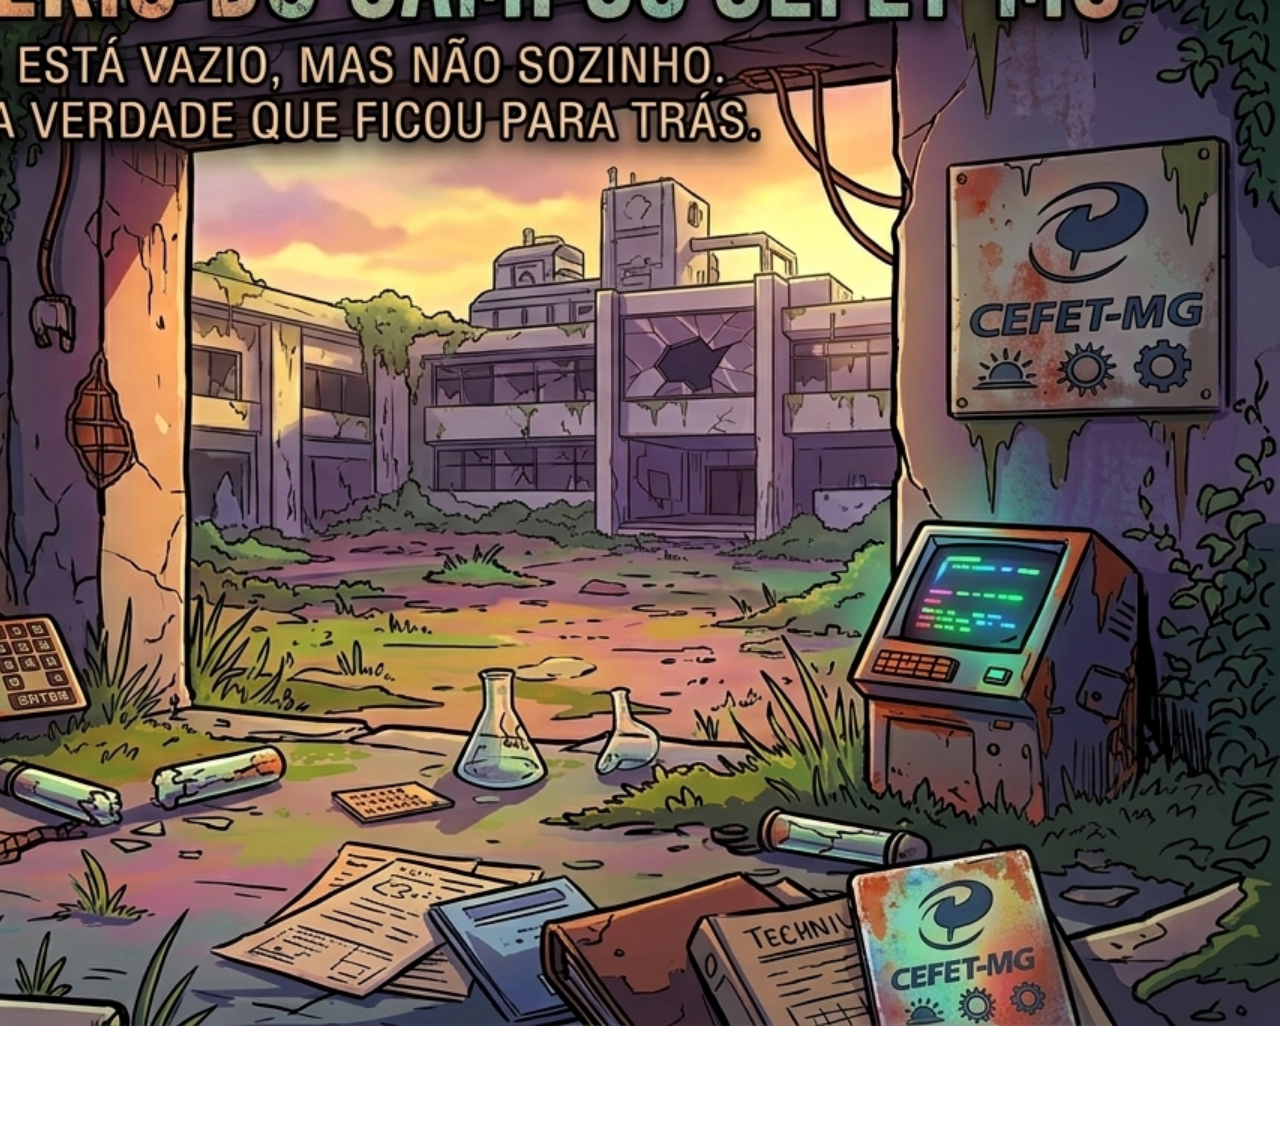
==== index.html @ 775bd850 "Criação da função legenda" ====
<!DOCTYPE html>
<html lang="en">
<head>
    <meta charset="UTF-8">
    <meta name="viewport" content="width=device-width, initial-scale=1.0">
    <link rel="shortcut icon" href="imagens/imagem-favicon.png" type="image/x-icon">
    <link rel="stylesheet" href="index.css">
    <title>Memorias</title>
</head>
<body>
    
    
    <div id="tela-inicial">
        <div class="conteudo-menu">
            <button id="jogar">JOGAR</button>
            <button id="criadores">CRIADORES</button>
            <button id="config">CONFIGURACOES</button>
        </div>
    </div>

        <div id="itens-container"></div>
    </div>

    <div id="transicao-cena" class="escondida"></div>
    <div id="legenda" class="escondida"></div>

    
    <script src="index.js"></script>
    <script src="detetive.js"></script>
</body>
</html>
---- index.css ----
@import url('https://fonts.googleapis.com/css2?family=Coral+Pixels&family=Redaction+50:ital,wght@0,400;0,700;1,400&display=swap');

*{
    margin: 0;
}


#tela-inicial{
    background-image: url('imagens/inicial.jpg'); 
    background-position: right center;
    background-repeat: no-repeat;
    display: flex;
    align-items: center;
    min-height: 100vh;
    position: relative;
    scale: 1.5;
    transform-origin: right center;
}

#jogar,
#config,
#criadores {
    padding: 15px 40px;
    font-size: 22px;
    font-family: 'Courier New', monospace;
    font-weight: bold;
    color: #fff;
    background-color: #145081;
    border: 3px solid #1327a8;
    border-radius: 8px;
    cursor: pointer;
    box-shadow: 0 4px 10px rgba(0, 0, 0, 0.6);
    transition: transform 0.2s, background-color 0.2s;
    margin-bottom: 20px;
}

#jogar:hover,
#config:hover,
#criadores:hover {
    background-color: #94cfe4;
    transform: scale(1.05); 
}



.escondida {
    display: none !important;
}

.conteudo-menu{
    margin-left: 70px;
    margin-top: 200px;
    display: flex;
    flex-direction: column;
}

#transicao-cena{
    position: absolute;
    top: 0;
    left: 0;
    width: 100%;
    height: 100%;
    background: #000;
    transition: opacity 1s ease;
    animation: aparecendo 1s;
    opacity: 0;
}

@keyframes aparecendo {
  from { opacity: 1; }
  to { opacity: 0.8; }
}

.interagiveis:hover {
  filter: drop-shadow(2px 4px 6px white);
}

#legenda{
    position: absolute;
    bottom: 20px;
    left: 50%;
    transform: translateX(-50%);
    background-color: #222034;
    opacity: 90%;
    font-family: 'Redaction 50', serif;
    padding: 14px 20px;
    font-size: 16px;

    width: fit-content;
    max-width: 80%;
    word-wrap: break-word;

    border: 4px solid #ffffff;
    box-shadow: 
        -4px -4px 0px 0px #000000,
        4px -4px 0px 0px #000000,
        -4px -4px 0px 0px #000000,
        4px 4px 0px 0px #000000;
}
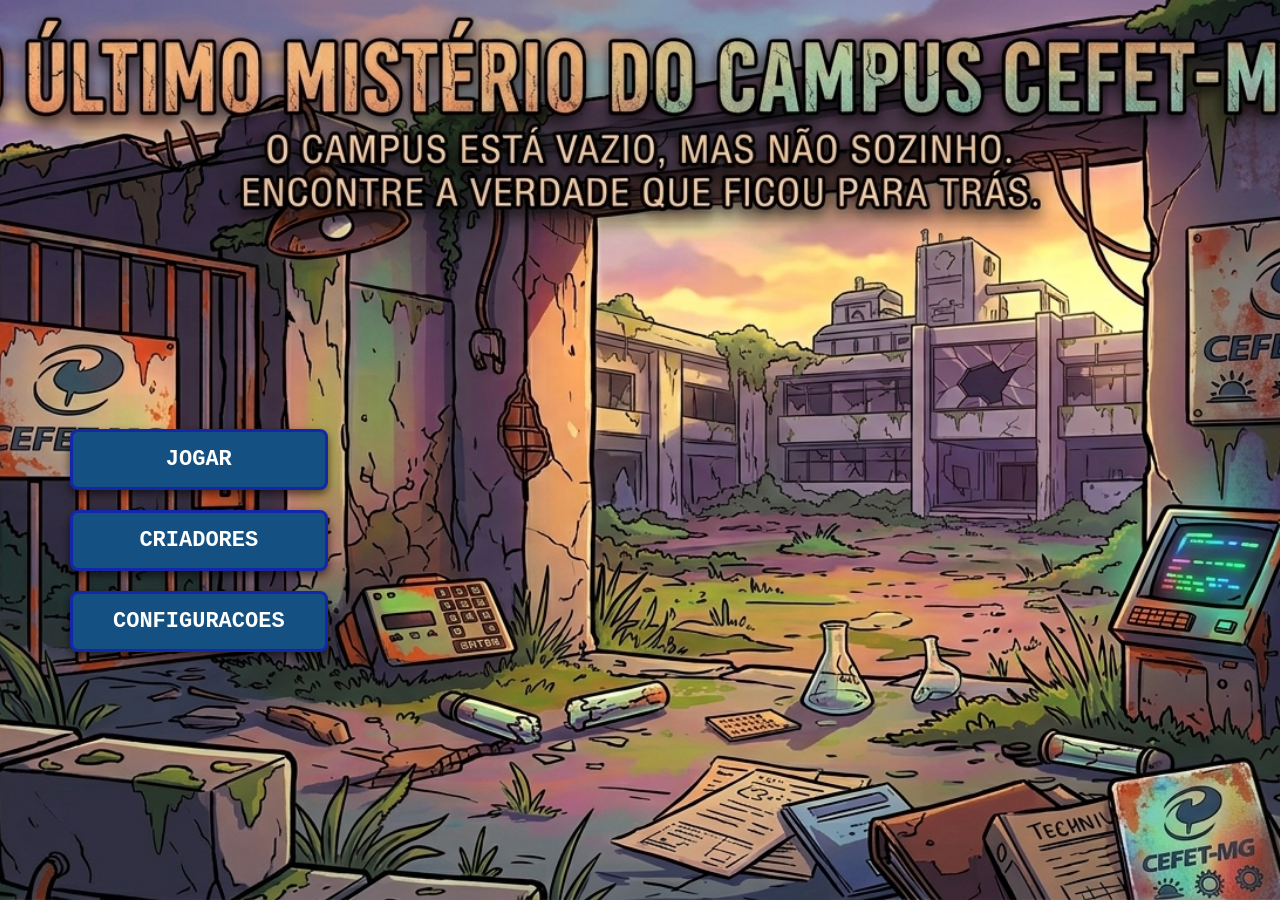
==== commit 587b2dc1: "Criação de ajustarCena, criação de div e acrecentando comentários" ====
--- a/index.html
+++ b/index.html
@@ -18,9 +18,7 @@
         </div>
     </div>
 
-        <div id="itens-container"></div>
-    </div>
-
+    <div id="tela-jogo" class="escondida"></div>
     <div id="transicao-cena" class="escondida"></div>
     <div id="legenda" class="escondida"></div>
 
--- a/index.css
+++ b/index.css
@@ -7,14 +7,23 @@
 
 #tela-inicial{
     background-image: url('imagens/inicial.jpg'); 
-    background-position: right center;
+    background-position: center top;
     background-repeat: no-repeat;
     display: flex;
     align-items: center;
     min-height: 100vh;
     position: relative;
-    scale: 1.5;
+    background-size: cover;
     transform-origin: right center;
+}
+
+#tela-jogo {
+    width: 100%;
+    height: 100vh;
+    position: relative;
+    background-position: center center;
+    background-repeat: no-repeat;
+    overflow: hidden;
 }
 
 #jogar,
@@ -61,14 +70,14 @@
     width: 100%;
     height: 100%;
     background: #000;
-    transition: opacity 1s ease;
-    animation: aparecendo 1s;
+    transition: opacity 2s ease;
+    animation: aparecendo 2s;
     opacity: 0;
 }
 
 @keyframes aparecendo {
   from { opacity: 1; }
-  to { opacity: 0.8; }
+  to { opacity: 0; }
 }
 
 .interagiveis:hover {
@@ -85,16 +94,9 @@
     font-family: 'Redaction 50', serif;
     padding: 14px 20px;
     font-size: 16px;
-
     width: fit-content;
     max-width: 80%;
     word-wrap: break-word;
-
     border: 4px solid #ffffff;
-    box-shadow: 
-        -4px -4px 0px 0px #000000,
-        4px -4px 0px 0px #000000,
-        -4px -4px 0px 0px #000000,
-        4px 4px 0px 0px #000000;
 }
 
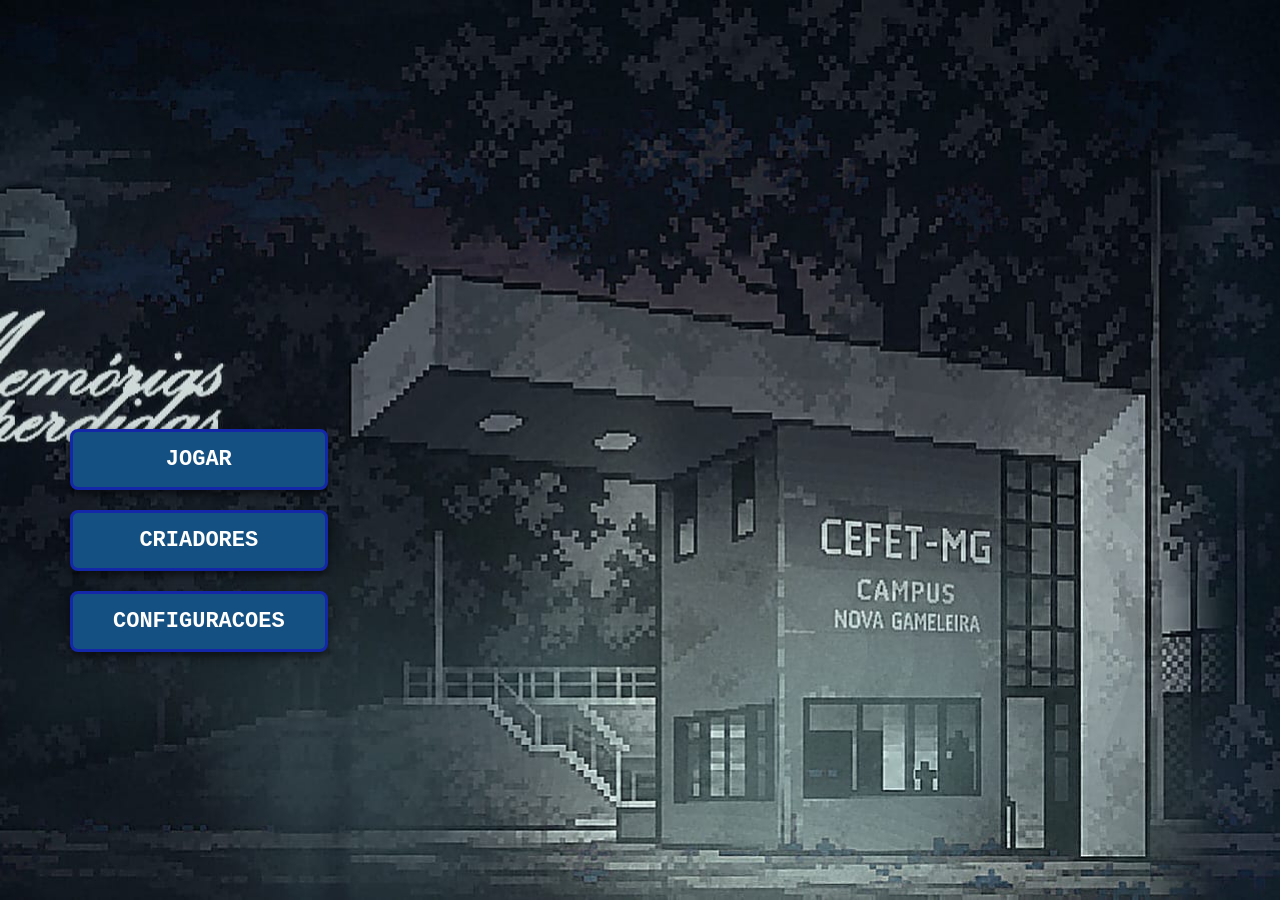
==== commit 71d69d4e: "alterações nome jogo" ====
--- a/index.html
+++ b/index.html
@@ -5,7 +5,7 @@
     <meta name="viewport" content="width=device-width, initial-scale=1.0">
     <link rel="shortcut icon" href="imagens/imagem-favicon.png" type="image/x-icon">
     <link rel="stylesheet" href="index.css">
-    <title>Memorias</title>
+    <title>Memórias perdidas</title>
 </head>
 <body>
     
@@ -18,12 +18,72 @@
         </div>
     </div>
 
-    <div id="tela-jogo" class="escondida"></div>
+    <div id="tela-jogo" class="escondida">
+        <div id="caixa-de-texto" class="escondida">
+            <div id="texto-aparece"></div>
+            <div id="seta-texto">▼</div>
+        </div>
+        <div id="seta-direita" class="escondida"></div>
+        <div id="seta-esquerda" class="escondida"></div>
+    </div>
     <div id="transicao-cena" class="escondida"></div>
     <div id="legenda" class="escondida"></div>
 
-    
+    <div id="inventario">
+        <div class="slot"></div>
+        <div class="slot"></div>
+        <div class="slot"></div>
+        <div class="slot"></div>
+        <div class="slot"></div>
+    </div>
+
+    <dialog id="modalTutorial">
+        <h2><strong>Como jogar?</strong></h2>
+
+        <p>
+            O jogo consiste em desvendar um grande mistério, talvez você alcance uma solução com os takes que já temos, ou talvez não. 
+            Tente descobrir! <br><br>
+
+            A jornada é composta por enigmas espalhados por salas já conhecidas do nosso Campus Nova Gameleira, mas com um porém, 
+            você já as viu abandonadas antes? <br><br>
+
+            Esses enigmas devem ser decifrados segundo as instruções, ou segundo sua própria intuição. <br><br>
+
+            As ferramentas à sua disposição são: <br><br>
+
+            <strong>Setas:</strong> você pode avançar ou regredir entre salas a depender do seu progresso. <br><br>
+
+            <strong>Objetos clicáveis:</strong> você depende deles para resolver certos enigmas - descubra quem são eles. <br><br>
+            Após o clique, esses objetos essenciais são transferidos para o seu <strong>inventário</strong>, no qual ficam guardados 
+            até o momento certo de serem usados. <br><br>
+
+            <strong>Boa sorte, detetive!</strong>
+        </p>
+
+        <button class="fecharModal">Voltar</button>
+    </dialog>
+
+    <dialog id="modalCriadores">
+        <h2>Criadores</h2>
+        <p>
+            Este jogo foi idealizado e desenvolvido por três estudantes do Curso Técnico Integrado em Informática da Universidade 
+            Federal de Ciência e Inovação de Minas Gerais (UFCI-MG), como projeto da disciplina de Linguagem de Programação para Web. <br><br>
+            Conheça sobre as autoras: <br><br>
+            Letícia Eloá Aguiar Prado - aluna do 1° ano <br>
+            github: @leticiaeap <br>
+            e-mail: leticiaeap26@gmail.com <br><br>
+            Ludmila Marques Daniel Fonseca - aluna do 1° ano <br>
+            github: @ludmilamarquesdf <br>
+            e-mail: ludmilamarquesdf@gmail.com <br><br>
+            Maria Eduarda Ferreira Ribeiro - aluna do 1° ano <br>
+            github: @meduardafribeiro0-cmyk <br>
+            e-mail: meduardafribeiro0@gmail.com
+        </p>
+        <button class="fecharModal">Voltar</button>
+    </dialog>
+
     <script src="index.js"></script>
     <script src="detetive.js"></script>
+    <script src="cutscene.js"></script>
 </body>
 </html>
--- a/index.css
+++ b/index.css
@@ -6,8 +6,8 @@
 
 
 #tela-inicial{
-    background-image: url('imagens/inicial.jpg'); 
-    background-position: center top;
+    background-image: url('imagens/imagem_inicial.jpeg');
+    background-position: center bottom;
     background-repeat: no-repeat;
     display: flex;
     align-items: center;
@@ -80,23 +80,148 @@
   to { opacity: 0; }
 }
 
-.interagiveis:hover {
+.interagiveis:not(.easter-egg):hover {
   filter: drop-shadow(2px 4px 6px white);
+  cursor: pointer;
 }
 
 #legenda{
     position: absolute;
-    bottom: 20px;
+    bottom: 14%;
     left: 50%;
     transform: translateX(-50%);
     background-color: #222034;
     opacity: 90%;
     font-family: 'Redaction 50', serif;
+    color: #ffffff;
     padding: 14px 20px;
-    font-size: 16px;
+    font-size: 19px;
     width: fit-content;
     max-width: 80%;
     word-wrap: break-word;
-    border: 4px solid #ffffff;
-}
-
+    border: 3px solid #ffffff;
+}
+
+#inventario {
+    display: none;
+    border: 3px solid rgb(255, 255, 255);
+    border-radius: 5px;
+    position: fixed;
+    width: 235px;
+    height: 55px;
+    align-items: center;
+    justify-content: center;
+    top: 90%;
+    left: 50%;
+    transform: translate(-50%, -50%);
+    opacity: 0;
+    transition: opacity 0.1s ease-in-out;
+    box-shadow: 0px 4px 15px rgba(137, 132, 132, 0.7);
+}
+
+.slot {
+    width: 235px;
+    height: 55px;
+    border: 1.5px dashed rgb(208, 190, 190);
+    border-radius: 3px;
+}
+
+.slot img {
+    width: 100%;
+    height: 100%;
+    object-fit: contain;
+    display: block;
+    border-radius: 5px;
+}
+
+#seta-direita {
+    background-image: url('imagens/seta-direita.png');
+    width: 50px;
+    height: 50px;
+    position: absolute;
+    top: 50%;
+    right: 20px;
+    background-size: cover;
+    cursor: pointer;
+}
+
+
+#modalTutorial, 
+#modalCriadores {
+    position: absolute;
+    border: 3px solid black;
+    border-radius: 7px;
+    background-color: #101d2a;
+    transform: translate(-50%, -50%);
+    width: 45%;
+    height: 60%;
+    top: 55%;
+    left: 50%;
+    box-shadow: 0px 4px 15px rgba(144, 143, 143, 0.7);
+}
+
+#modalTutorial p, 
+#modalCriadores p {
+    color: white;
+    font-size: 18.3px;
+    justify-content: center;
+    text-align: justify;
+    padding: 5px;
+}
+
+#modalTutorial h2, 
+#modalCriadores h2 {
+    padding: 2px;
+    color: #101d2a;
+    text-align: center;
+    background-color: #f5e9ce;
+}
+
+dialog::backdrop {
+    background-color: rgba(0, 0, 0, 0.6);
+}
+
+.fecharModal {
+    position: absolute;
+    right: 5%;
+    width: 85px;
+    height: 25px;
+    background-color: #f5e9ce;
+}
+
+#seta-esquerda {
+    background-image: url('imagens/seta-esquerda.png');
+    width: 50px;
+    height: 50px;
+    position: absolute;
+    top: 50%;
+    left: 20px;
+    background-size: cover;
+    cursor: pointer;
+}
+
+#caixa-de-texto {
+    position: absolute;
+    bottom: 30px;
+    left: 50%;
+    transform: translateX(-50%);
+    width: 85%;
+    background-color: #30283E;
+    border: 4px solid #A28BAF;
+    border-radius: 8px;
+    padding: 20px;
+    color: #F5EDE3;
+    font-family: 'Redaction 50', 'Courier New', monospace;
+    font-size: 18px;
+    line-height: 1.6;
+    cursor: pointer;
+}
+
+#seta-texto {
+    position: absolute;
+    bottom: 10px;
+    right: 20px;
+    font-size: 14px;
+    animation: piscando 0.8s infinite;
+    display: none;
+}
